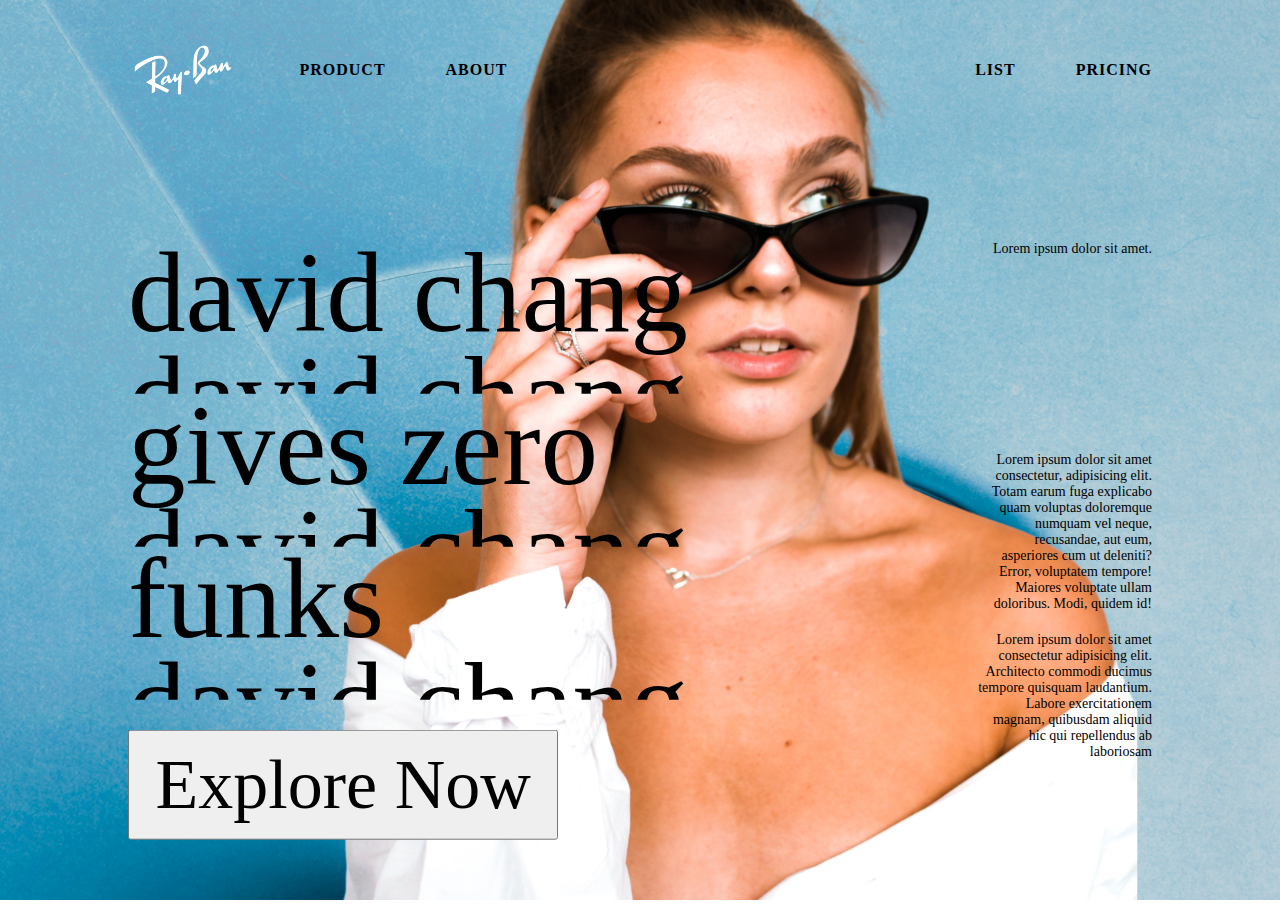
==== raybean.html @ 8e0948c4 "first commit" ====
<!DOCTYPE html>
<html lang="en">
<head>
    <meta charset="UTF-8">
    <meta name="viewport" content="width=device-width, initial-scale=1.0">
    <title>Document</title>
    
    <link rel="stylesheet" href="raybean.css">  
</head>
<body>
    <div id="main">
        <div class="back">
            <img src="IMG_7565.JPG" alt="image1">
        </div>
        <div class="top">
            <div id="workingarea">
                <div id="nav">
                    <div id="lnav">
                        <img src="raybanlogo.png" alt="raybanlogo">
                        <a href="#">PRODUCT</a>
                        <a href="">ABOUT</a>
                    </div>
                    <div id="rnav">
                     <a href="#">LIST</a>
                    <a href="#">PRICING</a>    
                    </div>
                </div>
                       <div id="hero">
                        <div id="lhero">
                            <div class="ele"">
                                <h1>david chang</h1>
                                <h1>david chang</h1>
                                <h1>david chang</h1>
                                <h1>david chang</h1>
                                <h1>david chang</h1>
                            </div>

                            <div class="ele"">
                                <h1>gives zero</h1>
                                <h1>david chang</h1>
                                <h1>david chang</h1>
                                <h1>david chang</h1>
                                <h1>david chang</h1>
                            </div>

                            <div class="ele"">
                                <h1>funks</h1>
                                <h1>david chang</h1>
                                <h1>david chang</h1>
                                <h1>david chang</h1>
                                <h1>david chang</h1>
                            </div>
                           <button>Explore Now</button>
                        </div>
                        <div id="rhero">
                            <p>Lorem ipsum dolor sit amet.</p>
                            <div id="imgdiv"></div>
                            <p>Lorem ipsum dolor sit amet consectetur, adipisicing elit. Totam earum fuga explicabo quam voluptas doloremque numquam vel neque, recusandae, aut eum, asperiores cum ut deleniti? Error, voluptatem tempore! Maiores voluptate ullam doloribus. Modi, quidem id!</p>
                            <p>Lorem ipsum dolor sit amet consectetur adipisicing elit. Architecto commodi ducimus tempore quisquam laudantium. Labore exercitationem magnam, quibusdam aliquid hic qui repellendus ab laboriosam</p>
                        </div>
                       </div>
                </div>
            </div>
        </div>
    </div>
</body>
</html>




<!-- animation and javascript part is pending -->
---- raybean.css ----
*
{
    margin: 0px;
    padding: 0px;
    box-sizing: border-box;
}

html,body
{
    width: 100%;
    height: 100%;
}
#main
{
    width: 100%;
    height: 100vh;
    
}
.back
{
    width: 100%;
    height: 100vh;
    
}
.back img
{
    width: 100%;
    height: 100%;
    object-fit: cover;
}
.top
{
    pointer-events: none;
    position: absolute;
    top: 0;
    left: 0;
    width: 100%;
    height: 100vh;
}
#workingarea
{
    position: relative;
    height: 100vh;
    width: 80%;
    max-width: 1920px;
    margin: 0 auto;
}
#nav
{
    display: flex;
    justify-content: space-between;
    width: 100%;
    padding: 40px 0;
    pointer-events: all;
}
#nav img
{
    height: 60px;

}
#lnav, #rnav
{
    display: flex;
    align-items: center;
    gap: 60px;

}
#lnav a, #rnav a
{
    color: black;
    font-size: 16px;
    font-family: "gilroy";
    text-decoration: none;
    letter-spacing: 1px;
    font-weight: 800;
}
#hero
{
    position: absolute;
    top: 60%;
    left: 0%;
    transform: translate(0%, -50%);
    width: 100%;
  /*   height: 100px; */
    display: flex;
    justify-content: space-between;
    transform:translate(0% , -50%);   
}

#lhero
{
    min-width:50%;
    /* height: 100px; */
    /* background-color:blue; */
}
#rhero
{
    display: flex;
    flex-direction: column;
    align-items: flex-end;
    width:17%;
    /* height: 100px; */
    color: black;
    font-family: "gilroy";
    
}
#lhero .ele h1
{
    line-height: 0.9;
    font-family: "kajiro";
    color: black;
    font-size: 9vw;
    font-weight: 100 ;
}
#lhero .ele
{
    height:17vh;
    overflow: hidden;
}
#lhero button
{
    margin-top: 30px    ;
    padding: 1vw 2vw;
    font-family: "kajiro";
    font-size: 70px;
    pointer-events: all;
}
#rhero p
{
    text-align: right;
    font-size: 14px;
    margin-bottom: 15px;
    font-weight: 300;
}
#rhero #imgdiv
{
    width: 100%;
    height: 130px;
    background-image: url(https://images.unsplash.com/photo-1519831403285-36b9a0753275?auto=format&fit=crop&q=80&w=1887&ixlib=rb-4.0.3&ixid=M3wxMjA3fDB8MHxwaG90by1wYWdlfHx8fGVufDB8fHx8fA%3D%3D);
    background-position: center;
    background-size:cover;
    margin-top: 10px;
    margin-bottom: 30px;
}
#rhero p:nth-child(3)
{
    margin-top: 10px;
    margin-bottom: 20px;
}
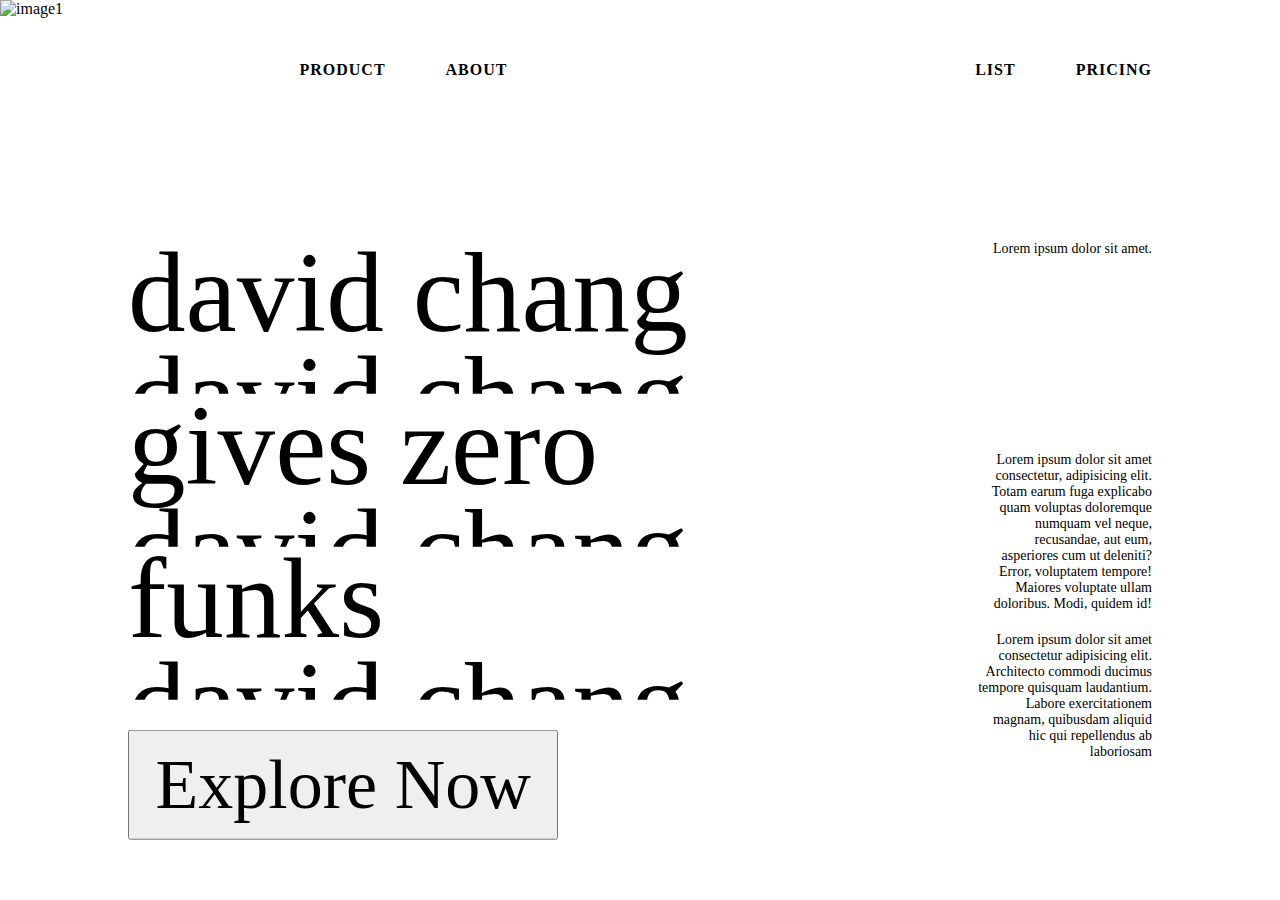
==== commit e0860301: "images updated" ====
--- a/raybean.html
+++ b/raybean.html
@@ -10,7 +10,7 @@
 <body>
     <div id="main">
         <div class="back">
-            <img src="IMG_7565.JPG" alt="image1">
+            <img src="IMG_7567.JPG" alt="image1">
         </div>
         <div class="top">
             <div id="workingarea">
